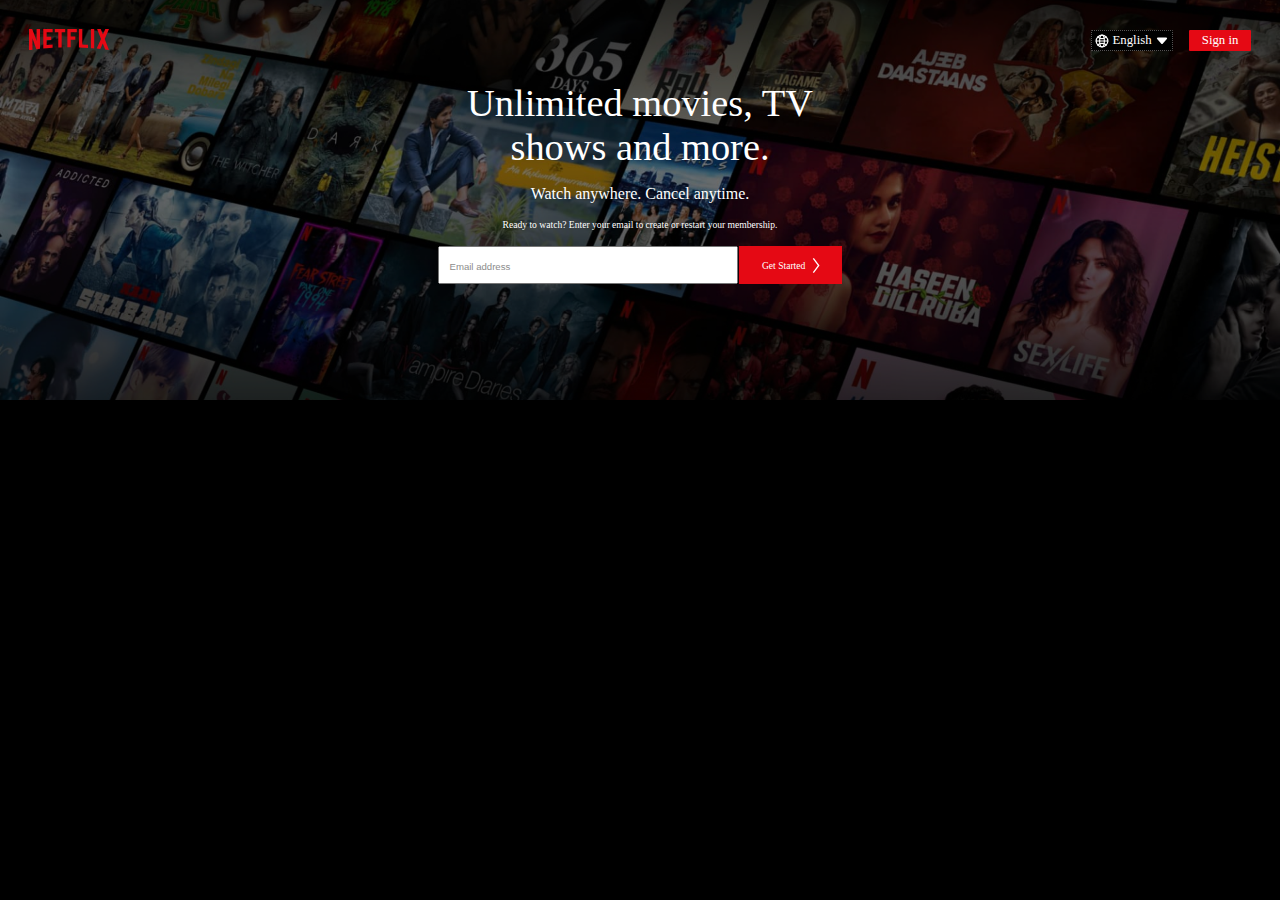
==== index.html @ 490611bd "first commit" ====
<!DOCTYPE html>
<html lang="en">
  <head>
    <meta charset="UTF-8" />
    <meta name="viewport" content="width=device-width, initial-scale=1.0" />
    <title>Netflix | Clone</title>
    <link rel="stylesheet" href="./style.css" />
  </head>
  <body>
    <header>
      <nav>
        <div class="container">
          <img class="logo" src="./asset/Logo.svg" alt="logo" width="80px" />
          <ul>
            <div class="language">
              <img src="./asset/icon-park-outline_earth.svg" alt="" />
              <p>English</p>
              <img src="./asset/bi_caret-down-fill.svg" alt="" />
            </div>
            <div class="sign-in">
              <p>Sign in</p>
            </div>
          </ul>
        </div>
        <div class="card">
          <p class="top-text">Unlimited movies, TV shows and more.</p>
          <p class="mid-text">Watch anywhere. Cancel anytime.</p>
          <div class="top-search">
            <p>
              Ready to watch? Enter your email to create or restart your
              membership.
            </p>
            <div class="boxes">
              <input
                type="text"
                name="text"
                id="text"
                placeholder="Email address"
              />

              <div class="get-started">
                <p>Get Started</p>
                <img
                  src="./asset/right arrow.svg"
                  alt="arrow image"
                  width="8px"
                />
              </div>
            </div>
          </div>
        </div>
      </nav>
    </header>

    <!-- main content starts here -->

    <main>
        
    </main>
  </body>
</html>
---- style.css ----
*{
    margin: 0;
    padding: 0;
    box-sizing: border-box;
}

body{
    background-color: #000000;
    color: #FFFFFF;
    display: flex;
    flex-direction: column;
    height: 100vh;
}

.logo{
    height: fit-content;
    margin: 1.8rem;
}

/* .icon{
    width: 15px;
} */
nav{
    background-image: url(./asset/Frame.png);
    background-position: center;
    background-repeat: no-repeat;
    background-size: cover;
    /* background-attachment: fixed; */
    height: 400px;
}

.container{
    display: flex;
    justify-content: space-between;
    align-items: center;
}

ul{
    margin: 1.8rem;
    display: flex;
    justify-content: center;
    align-items: center;
    gap: 1rem;
    width: fit-content;
    height: fit-content;
}

.language{
    display: flex;
    justify-content: center;
    align-items: center;
    gap: .2rem;
    background-color: #000000;
    border: 1px dotted rgb(85, 82, 82);
    font-size: .8rem;
    padding: .1rem .2rem;
    border-radius: 1px;
}

.sign-in{
    background-color: #E50914;
    padding: .2rem .8rem;
    font-size: .8rem;
    border-radius: 1px;
}

.card{
    display: flex;
    flex-direction: column;
    justify-content: center;
    align-items: center;
    gap: 1rem;
}

.top-text{
    text-align: center;
    font-size: 2.4rem;
    width: 350px;
}
.top-search{
    display: flex;
    flex-direction: column;
    justify-content: center;
    align-items: center;
    gap: .2rem;
}

.top-search p{
    font-size: .6rem;
    text-align: center;
}

input{
    width: 300px;
    padding: .6rem;
}

input::placeholder{
    font-size: .6rem;
    color: #8C8C8C;
}

.get-started{
    background-color: #E50914;
    padding: .65rem 1.4rem;
    display: flex;
    justify-content: center;
    align-items: center;
    gap: .4rem;
    width: fit-content;
}

.boxes{
    display: flex;
    justify-content: center;
    align-items: center;
   flex-wrap: wrap;
   gap: .1rem;
    margin-top: .8rem;  
}

p{
    width: auto;
}
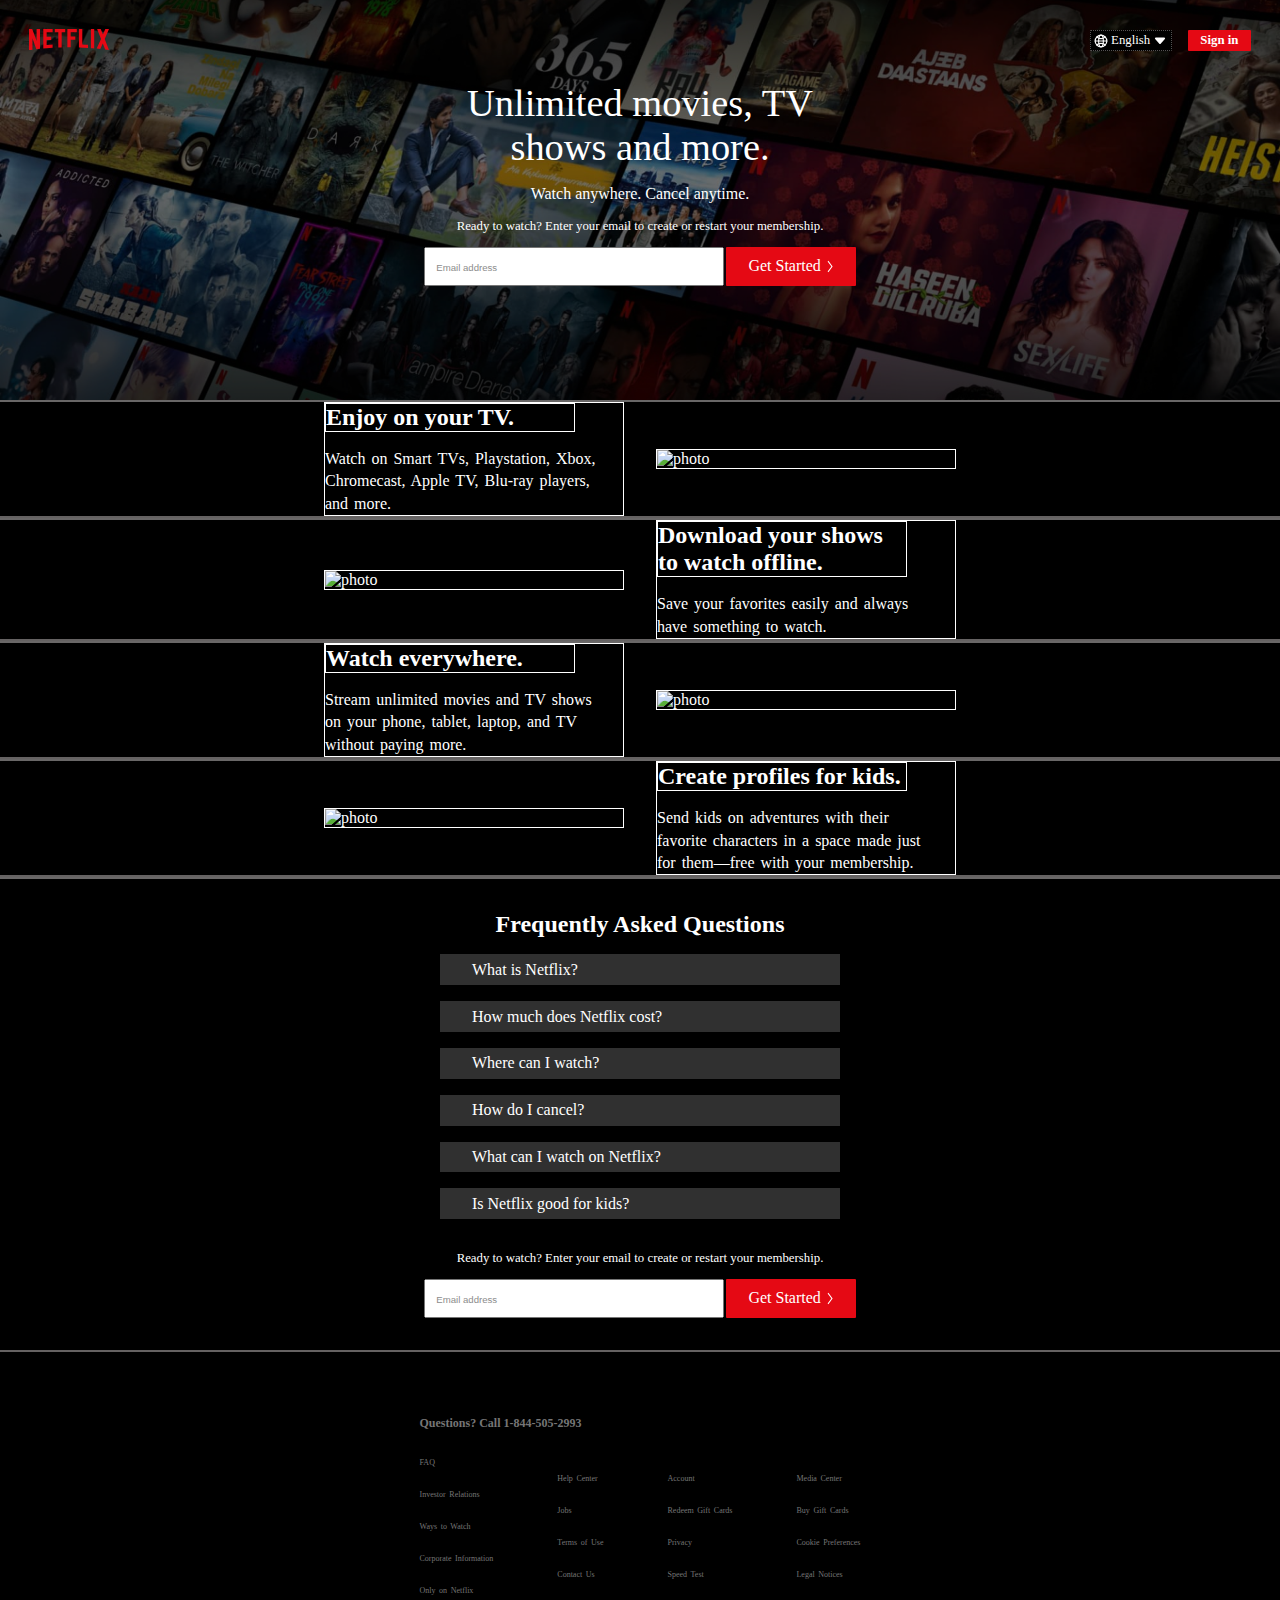
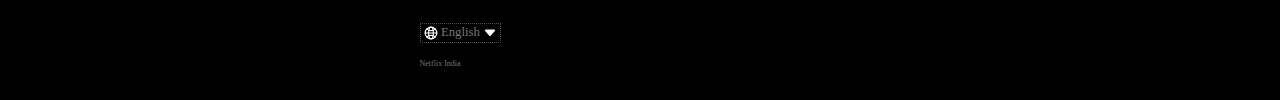
==== commit 8b830a6d: "sign in page completed" ====
--- a/index.html
+++ b/index.html
@@ -18,7 +18,7 @@
               <img src="./asset/bi_caret-down-fill.svg" alt="" />
             </div>
             <div class="sign-in">
-              <p>Sign in</p>
+              <a href="./signup.html">Sign in</a>
             </div>
           </ul>
         </div>
@@ -43,7 +43,7 @@
                 <img
                   src="./asset/right arrow.svg"
                   alt="arrow image"
-                  width="8px"
+                  width="6px"
                 />
               </div>
             </div>
@@ -54,8 +54,170 @@
 
     <!-- main content starts here -->
 
-    <main>
-        
-    </main>
+    <div class="main-container">
+      <section>
+        <div class="section-text">
+          <h2>Enjoy on your TV.</h2>
+          <p>
+            Watch on Smart TVs, Playstation, Xbox, Chromecast, Apple TV, Blu-ray
+            players, and more.
+          </p>
+        </div>
+        <img
+          class="photo"
+          src="./asset/sect pic1.png"
+          alt="photo"
+          width="300px"
+        />
+      </section>
+
+      <section>
+        <img
+          class="photo"
+          src="./asset/sect pic2.png"
+          alt="photo"
+          width="300px"
+        />
+        <div class="section-text">
+          <h2>Download your shows to watch offline.</h2>
+          <p>Save your favorites easily and always have something to watch.</p>
+        </div>
+      </section>
+
+      <section>
+        <div class="section-text">
+          <h2>Watch everywhere.</h2>
+          <p>
+            Stream unlimited movies and TV shows on your phone, tablet, laptop,
+            and TV without paying more.
+          </p>
+        </div>
+        <img
+          class="photo"
+          src="./asset/Rectangle.png"
+          alt="photo"
+          width="300px"
+        />
+      </section>
+
+      <section>
+        <img
+          class="photo"
+          src="./asset/Frame 7.png"
+          alt="photo"
+          width="300px"
+        />
+        <div class="section-text">
+          <h2>Create profiles for kids.</h2>
+          <p>
+            Send kids on adventures with their favorite characters in a space
+            made just for them—free with your membership.
+          </p>
+        </div>
+      </section>
+
+      <aside>
+        <div class="questions">
+          <h2>Frequently Asked Questions</h2>
+          <div class="ask">
+            <p>What is Netflix?</p>
+            <img class="icon" src="./asset/cross.svg" alt="" />
+          </div>
+
+          <div class="ask">
+            <p>How much does Netflix cost?</p>
+            <img class="icon" src="./asset/cross.svg" alt="" />
+          </div>
+
+          <div class="ask">
+            <p>Where can I watch?</p>
+            <img class="icon" src="./asset/cross.svg" alt="" />
+          </div>
+
+          <div class="ask">
+            <p>How do I cancel?</p>
+            <img class="icon" src="./asset/cross.svg" alt="" />
+          </div>
+
+          <div class="ask">
+            <p>What can I watch on Netflix?</p>
+            <img class="icon" src="./asset/cross.svg" alt="" />
+          </div>
+
+          <div class="ask">
+            <p>Is Netflix good for kids?</p>
+            <img class="icon" src="./asset/cross.svg" alt="" />
+          </div>
+        </div>
+
+        <div class="top-search">
+          <p>
+            Ready to watch? Enter your email to create or restart your
+            membership.
+          </p>
+          <div class="boxes">
+            <input
+              type="text"
+              name="text"
+              id="text"
+              placeholder="Email address"
+            />
+
+            <div class="get-started">
+              <p>Get Started</p>
+              <img
+                src="./asset/right arrow.svg"
+                alt="arrow image"
+                width="6px"
+              />
+            </div>
+          </div>
+        </div>
+      </aside>
+
+      <footer>
+        <div class="foot-container">
+          <h2>Questions? Call 1-844-505-2993</h2>
+          <div class="foot-text">
+            <div>
+              <p>FAQ</p>
+              <p>Investor Relations</p>
+              <p>Ways to Watch</p>
+              <p>Corporate Information</p>
+              <p>Only on Netflix</p>
+            </div>
+
+            <div>
+              <p>Help Center</p>
+              <p>Jobs</p>
+              <p>Terms of Use</p>
+              <p>Contact Us</p>
+            </div>
+
+            <div>
+              <p>Account</p>
+              <p>Redeem Gift Cards</p>
+              <p>Privacy</p>
+              <p>Speed Test</p>
+            </div>
+
+            <div>
+              <p>Media Center</p>
+              <p>Buy Gift Cards</p>
+              <p>Cookie Preferences</p>
+              <p>Legal Notices</p>
+            </div>
+          </div>
+            <div class="language">
+              <img src="./asset/icon-park-outline_earth.svg" alt="" />
+              <p>English</p>
+              <img src="./asset/bi_caret-down-fill.svg" alt="" />
+            </div>
+            <p class="india">Netflix India</p>
+        </div>
+
+        <!-- <p class="india">Netflix India</p> -->
+      </footer>
+    </div>
   </body>
 </html>
--- a/style.css
+++ b/style.css
@@ -17,9 +17,9 @@
     margin: 1.8rem;
 }
 
-/* .icon{
+.icon{
     width: 15px;
-} */
+}
 nav{
     background-image: url(./asset/Frame.png);
     background-position: center;
@@ -55,6 +55,7 @@
     font-size: .8rem;
     padding: .1rem .2rem;
     border-radius: 1px;
+    width: fit-content;
 }
 
 .sign-in{
@@ -62,6 +63,13 @@
     padding: .2rem .8rem;
     font-size: .8rem;
     border-radius: 1px;
+    cursor: pointer;
+}
+
+.sign-in a{
+    text-decoration: none;
+    color: #FFFFFF;
+    font-weight: bolder;
 }
 
 .card{
@@ -82,17 +90,17 @@
     flex-direction: column;
     justify-content: center;
     align-items: center;
-    gap: .2rem;
+    margin-bottom: 2rem;
 }
 
 .top-search p{
-    font-size: .6rem;
+    font-size: .8rem;
     text-align: center;
 }
 
 input{
-    width: 300px;
-    padding: .6rem;
+    width: 18.75rem;
+    padding: .62rem;
 }
 
 input::placeholder{
@@ -108,6 +116,12 @@
     align-items: center;
     gap: .4rem;
     width: fit-content;
+    border-radius: 1px;
+    cursor: pointer;
+}
+
+.get-started p{
+    font-size: 1rem;
 }
 
 .boxes{
@@ -119,9 +133,222 @@
     margin-top: .8rem;  
 }
 
-p{
+p h1 h2 h3 h4 h5 h6{
     width: auto;
 }
 
-
-
+/* main section starts here */
+section{
+    display: flex;
+    justify-content: center;
+    align-items: center;
+    flex-wrap: wrap;
+    gap: 2rem;
+    border: 2px solid;
+    border-top-color: #696767;
+    border-bottom-color: #656262;
+    border-left: none;
+    border-right: none;
+}
+
+.section-text{
+    width: 300px;
+    display: flex;
+    flex-direction: column;
+    gap: 1rem;
+    border: 1px solid;
+}
+
+.section-text p{
+    width: 280px;
+    font-size: 1rem;
+    word-spacing: 2px;
+    line-height: 1.4rem;
+}
+
+.section-text h2{
+    border: 1px solid;
+    width: 250px;
+}
+
+.photo{
+    border: 1px solid;
+}
+
+aside{
+    border: 2px solid;
+    border-top-color: #696767;
+    border-bottom-color: #656262;
+    border-left: none;
+    border-right: none;
+}
+
+.questions{
+    display: flex;
+    flex-direction: column;
+    justify-content: center;
+    align-items: center;
+    gap: 1rem;
+    margin: 2rem 0;
+} 
+
+.ask{
+    display: flex;
+    justify-content: space-between;
+    align-items: center;
+    gap: .4rem;
+    padding: .4rem 2rem;
+    width: 25rem;
+    background-color: #303030;
+}
+  /* footer starts here */
+  footer{
+    margin: 2rem 0;
+    display: flex;
+    flex-direction: column;
+    justify-content: center;
+    align-items: center;
+    color: #757575;
+    font-size: .5rem;
+  }
+
+  .foot-container{
+    margin-top: 2rem;
+    display: flex;
+    flex-direction: column;
+    justify-content: center;
+    align-items: start;
+    gap: 1rem;
+  }
+  .foot-text{
+    display: flex;
+    justify-content: center;
+    align-items: center;
+    gap: 4rem;
+    line-height: 2rem;
+   
+    word-spacing: .1rem;
+  }
+
+  /* sign up page starts here */
+
+  .signup-container{
+    background-image: url(./asset/footer\ signup\ bg.png);
+    background-position: center;
+    background-repeat: no-repeat;
+    background-size: cover;
+    /* background-attachment: fixed; */
+    height: 100vh;
+
+  }
+  .card-2{
+    display: flex;
+    flex-direction: column;
+    justify-content: center;
+    align-items: flex-start;
+    gap: 1rem;
+    margin: 1rem auto;
+    background-color: #000000BF;
+    opacity: 1;
+    width: 18.75rem;
+    border-radius: 3px;
+    padding: 0 2rem;
+    font-size: .7rem;
+    color: #8C8C8C;
+  }
+
+  .card-2 h2{
+    margin-top: 1rem;
+  }
+
+  .signup-link a{
+    color: #FFFFFF;
+    text-decoration: none;
+    font-weight: bolder;
+  }
+
+  #foot-text p{
+    margin-bottom: 5rem;
+    width: 250px;
+    line-height: 1.4;
+  }
+
+  #foot-text p a{
+    font-size: .8rem;
+    text-decoration: none;
+    font-weight: bolder;
+    color: #0071EB;
+  }
+
+  .top,
+  .bottom {
+
+      display: flex;
+      flex-direction: column;
+      justify-content: center;
+      align-items: center;
+      text-align: left;
+      gap: 1rem;
+  }
+
+  .input-boxes{
+    display: flex;
+    flex-direction: column;
+    gap: .4rem;
+  }
+
+  .input-boxes a{
+    font-size: 1rem;
+    text-decoration: none;
+    text-align: center;
+  }
+
+  .input-box {
+    width: 200px;
+    border-radius: 3px; 
+    border: none;
+    background-color: #333333; 
+}
+
+  .btn{
+    background-color: #E50914;
+    margin-top: 2rem;
+    padding: .62rem;
+    color: #FFFFFF;
+    font-weight: bolder;
+    cursor: pointer;
+  }
+
+  .extra-text{
+    display: flex;
+    justify-content: center;
+    align-items: center;
+    gap: 5rem;
+    color: #B3B3B3;
+  }
+
+  .bottom{
+    display: flex;
+    flex-direction: column;
+    justify-content: flex-start;
+    align-items: flex-start;
+  }
+
+  .facebook{
+    display: flex;
+    justify-content: flex-start;
+    align-items:left;
+    gap: .4rem;
+  }
+
+  .footer-1{
+   background-color: #000000;
+   height: 176px;
+   opacity: .8;
+   margin-top: 6rem;
+    
+  }
+
+
+
+
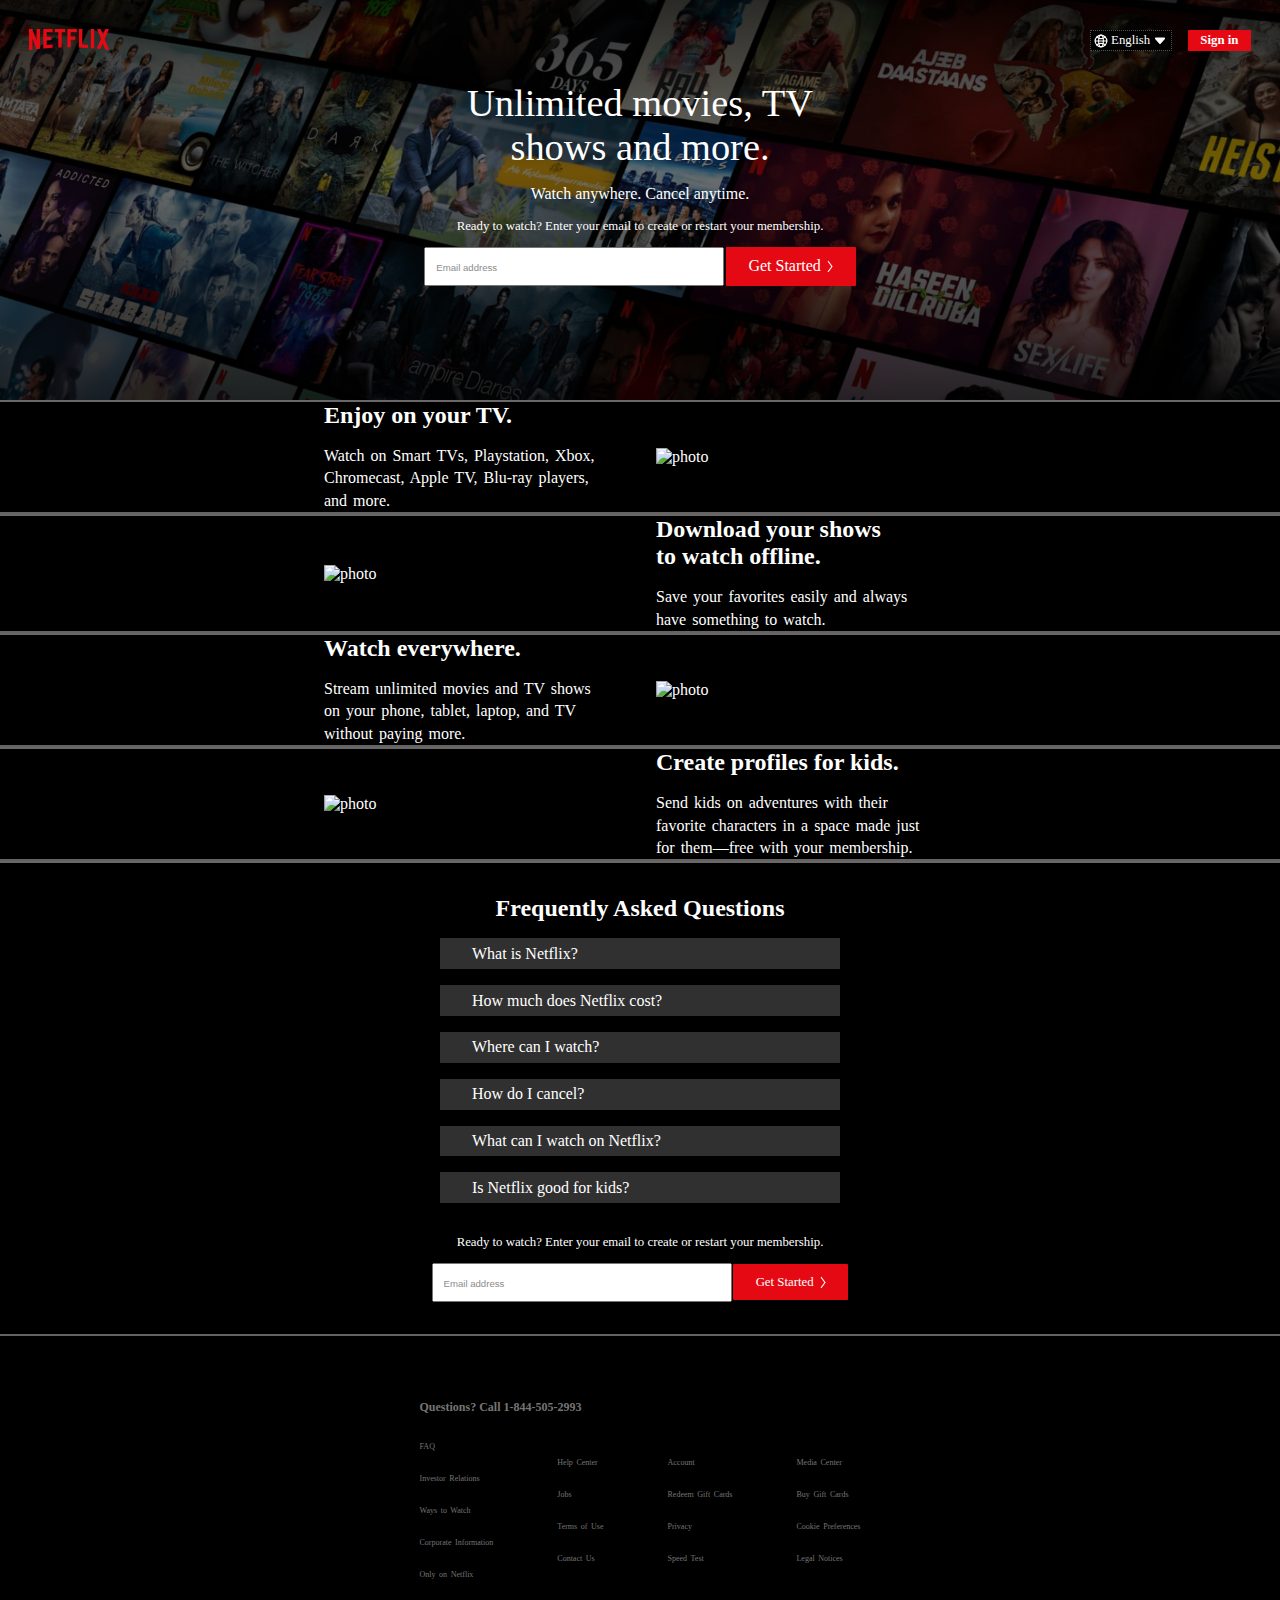
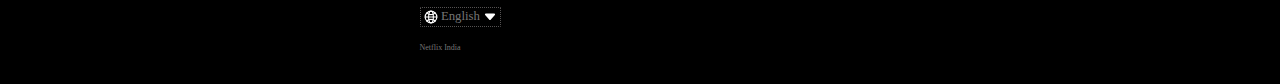
==== commit 65351004: "anchor tag added to the get started button on the landing page." ====
--- a/index.html
+++ b/index.html
@@ -39,7 +39,7 @@
               />
 
               <div class="get-started">
-                <p>Get Started</p>
+                <a href="./signup.html">Get Started</a>
                 <img
                   src="./asset/right arrow.svg"
                   alt="arrow image"
@@ -65,16 +65,16 @@
         </div>
         <img
           class="photo"
-          src="./asset/sect pic1.png"
-          alt="photo"
-          width="300px"
-        />
-      </section>
-
-      <section>
-        <img
-          class="photo"
-          src="./asset/sect pic2.png"
+          src="./asset/correct2.png"
+          alt="photo"
+          width="300px"
+        />
+      </section>
+
+      <section>
+        <img
+          class="photo"
+          src="./asset/correct11.png"
           alt="photo"
           width="300px"
         />
--- a/style.css
+++ b/style.css
@@ -120,8 +120,10 @@
     cursor: pointer;
 }
 
-.get-started p{
+.get-started a{
     font-size: 1rem;
+    color: #FFFFFF;
+    text-decoration: none;
 }
 
 .boxes{
@@ -156,7 +158,6 @@
     display: flex;
     flex-direction: column;
     gap: 1rem;
-    border: 1px solid;
 }
 
 .section-text p{
@@ -167,12 +168,7 @@
 }
 
 .section-text h2{
-    border: 1px solid;
     width: 250px;
-}
-
-.photo{
-    border: 1px solid;
 }
 
 aside{
@@ -349,6 +345,176 @@
     
   }
 
-
-
-
+  /* Profile page starts here */
+  .profile-container{
+    display: flex;
+    flex-direction: column;
+    justify-content: center;
+    align-items: center;
+    gap: 2rem;
+    margin-top: 4rem;
+
+  }
+
+  .photo-container{
+    display: flex;
+    justify-content: center;
+    align-items: center;
+    gap: .8rem;
+  }
+
+  .group{
+    display: flex;
+    flex-direction: column;
+    justify-content: center;
+    align-items: center;
+    gap: .8rem;
+    cursor: pointer;
+  }
+
+  .profile-container a{
+    border: .2px solid #808080;
+    padding: .6rem 1.6rem;
+    text-decoration: none;
+    color: #808080;
+  }
+
+  /* home page starts here */
+.home-container{
+    background-image: none;
+    background-color: #141414;
+    height: fit-content;
+  }
+  .left-navbar, .left-nav-items, .right-navbar{
+    display: flex;
+    justify-content: center;
+    align-items: center;
+    gap: .6rem;
+  }
+
+  .left-nav-items a, .right-navbar a{
+    font-size: .6rem;
+    text-decoration: none;
+    color: #FFFFFF;
+  }
+
+  .arrow-down{
+    display: flex;
+    justify-content: center;
+    align-items: center;
+    gap: .2rem;
+  }
+
+  /* hero section */
+.hero-image {
+    width: 100%;
+    height: 38rem;
+    position: relative;
+}
+
+.home-hero-section{
+    /* background-image: url(./asset/MoviePoster.png); */
+
+}
+
+.hero-text{
+    position: absolute;
+    top: 30%;
+    left: 2%;
+    display: flex;
+    flex-direction: column;
+    gap: 1rem;
+}
+
+.rating{
+    display: flex;
+    justify-self: center;
+    align-items: center;
+    gap: .4rem;
+}
+
+.main-hero-text{
+    width: 290px;
+    font-size: .8rem;
+}
+
+.component{
+    display: flex;
+    justify-self: center;
+    align-items: center;
+    gap: 1rem;
+    font-size: .8rem;
+}
+
+.play{
+    display: flex;
+    justify-self: center;
+    align-items: center;
+    gap: .4rem;
+    background-color: #FFFFFF;
+    color: #141414;
+    width: fit-content;
+    padding: .8rem 1rem;
+    border-radius: 2px;
+    cursor: pointer;
+}
+
+.detail{
+    display: flex;
+    justify-self: center;
+    align-items: center;
+    gap: .4rem;
+    background-color:  rgba(128, 128, 128, 0.181);
+    backdrop-filter: blur(.1px);
+    width: fit-content;
+    padding: .8rem 1rem;
+    border-radius: 2px;
+    cursor: pointer;
+}
+
+.movie-section1{
+    display: flex;
+    flex-direction: column;
+    position: absolute;
+    gap: .4rem;
+    top: 67.2%;
+    left: 2%;
+
+}
+
+.list1{
+    display: flex;
+    justify-content: center;
+    align-items: center;
+}
+
+.trailer{
+    width: 18.22rem;
+    height: 9.34rem;
+}
+
+.arrow-right{
+    position: absolute;
+    left: 96%;
+}
+
+.movie-trailer{
+    display: flex;
+    flex-direction: column;
+    gap: 2rem;
+}
+
+.movie-section2{
+    display: flex;
+    flex-direction: column;
+    position: absolute;
+    gap: .4rem;
+    margin-left: 1.8rem;
+}
+
+.movie-section2{
+margin-top: 1rem;
+}
+
+
+
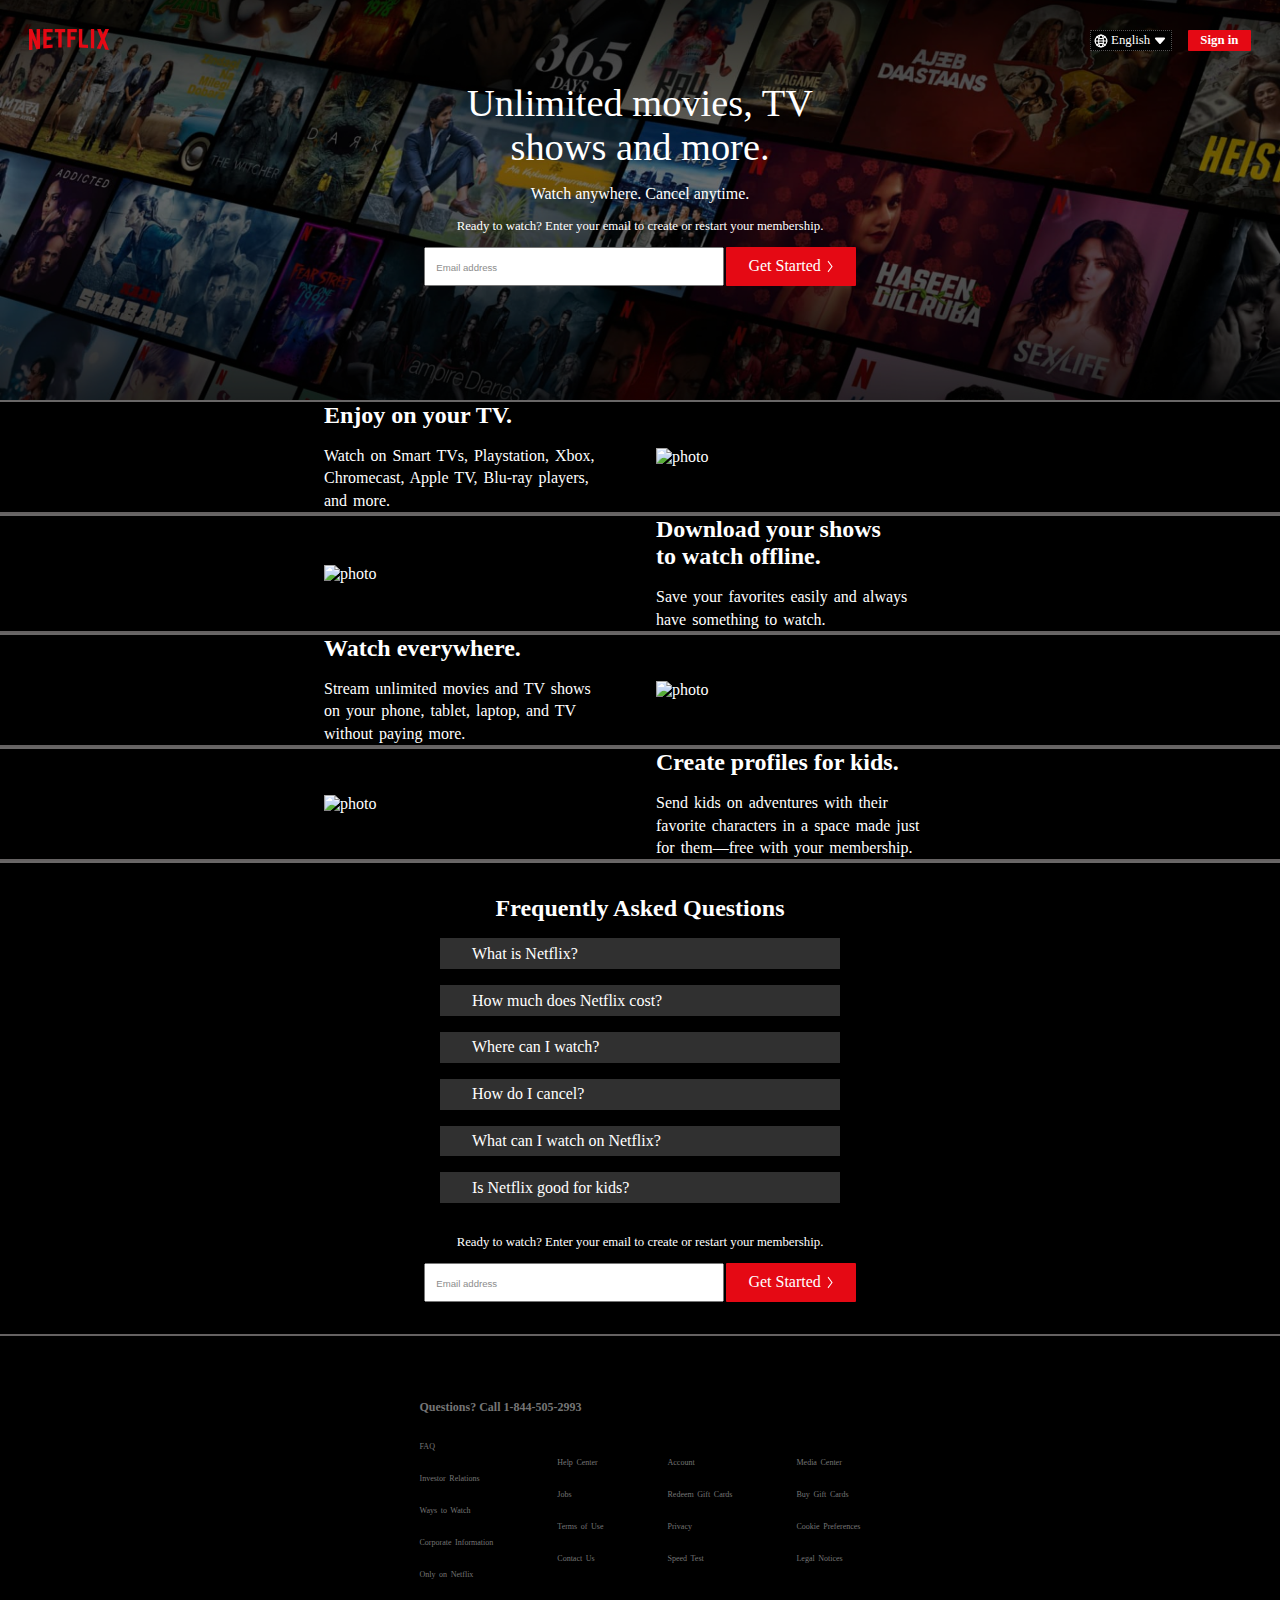
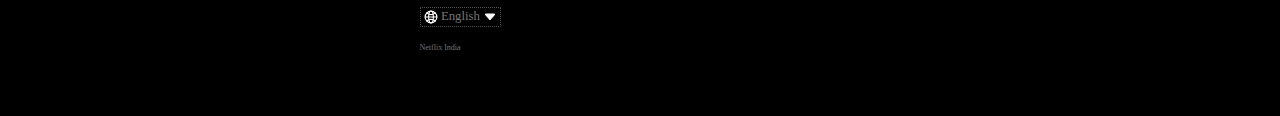
==== commit cb8fef68: "javascript file added and function created. media query added and styled" ====
--- a/index.html
+++ b/index.html
@@ -164,7 +164,7 @@
             />
 
             <div class="get-started">
-              <p>Get Started</p>
+              <a href="#">Get Started</a>
               <img
                 src="./asset/right arrow.svg"
                 alt="arrow image"
@@ -219,5 +219,7 @@
         <!-- <p class="india">Netflix India</p> -->
       </footer>
     </div>
+
+    <script src="./script.js"></script>
   </body>
 </html>
--- a/style.css
+++ b/style.css
@@ -1,10 +1,10 @@
-*{
+* {
     margin: 0;
     padding: 0;
     box-sizing: border-box;
 }
 
-body{
+body {
     background-color: #000000;
     color: #FFFFFF;
     display: flex;
@@ -12,15 +12,16 @@
     height: 100vh;
 }
 
-.logo{
+.logo {
     height: fit-content;
     margin: 1.8rem;
 }
 
-.icon{
+.icon {
     width: 15px;
 }
-nav{
+
+nav {
     background-image: url(./asset/Frame.png);
     background-position: center;
     background-repeat: no-repeat;
@@ -29,13 +30,19 @@
     height: 400px;
 }
 
-.container{
+.main-container {
+    width: 100%;
+    margin: 0 auto;
+}
+
+.container {
     display: flex;
     justify-content: space-between;
     align-items: center;
-}
-
-ul{
+
+}
+
+ul {
     margin: 1.8rem;
     display: flex;
     justify-content: center;
@@ -45,7 +52,7 @@
     height: fit-content;
 }
 
-.language{
+.language {
     display: flex;
     justify-content: center;
     align-items: center;
@@ -58,7 +65,7 @@
     width: fit-content;
 }
 
-.sign-in{
+.sign-in {
     background-color: #E50914;
     padding: .2rem .8rem;
     font-size: .8rem;
@@ -66,26 +73,27 @@
     cursor: pointer;
 }
 
-.sign-in a{
+.sign-in a {
     text-decoration: none;
     color: #FFFFFF;
     font-weight: bolder;
 }
 
-.card{
-    display: flex;
-    flex-direction: column;
-    justify-content: center;
-    align-items: center;
-    gap: 1rem;
-}
-
-.top-text{
+.card {
+    display: flex;
+    flex-direction: column;
+    justify-content: center;
+    align-items: center;
+    gap: 1rem;
+}
+
+.top-text {
     text-align: center;
     font-size: 2.4rem;
     width: 350px;
 }
-.top-search{
+
+.top-search {
     display: flex;
     flex-direction: column;
     justify-content: center;
@@ -93,22 +101,22 @@
     margin-bottom: 2rem;
 }
 
-.top-search p{
+.top-search p {
     font-size: .8rem;
     text-align: center;
 }
 
-input{
+input {
     width: 18.75rem;
     padding: .62rem;
 }
 
-input::placeholder{
+input::placeholder {
     font-size: .6rem;
     color: #8C8C8C;
 }
 
-.get-started{
+.get-started {
     background-color: #E50914;
     padding: .65rem 1.4rem;
     display: flex;
@@ -120,27 +128,27 @@
     cursor: pointer;
 }
 
-.get-started a{
+.get-started a {
     font-size: 1rem;
     color: #FFFFFF;
     text-decoration: none;
 }
 
-.boxes{
-    display: flex;
-    justify-content: center;
-    align-items: center;
-   flex-wrap: wrap;
-   gap: .1rem;
-    margin-top: .8rem;  
-}
-
-p h1 h2 h3 h4 h5 h6{
+.boxes {
+    display: flex;
+    justify-content: center;
+    align-items: center;
+    flex-wrap: wrap;
+    gap: .1rem;
+    margin-top: .8rem;
+}
+
+p h1 h2 h3 h4 h5 h6 {
     width: auto;
 }
 
 /* main section starts here */
-section{
+section {
     display: flex;
     justify-content: center;
     align-items: center;
@@ -153,25 +161,25 @@
     border-right: none;
 }
 
-.section-text{
+.section-text {
     width: 300px;
     display: flex;
     flex-direction: column;
     gap: 1rem;
 }
 
-.section-text p{
+.section-text p {
     width: 280px;
     font-size: 1rem;
     word-spacing: 2px;
     line-height: 1.4rem;
 }
 
-.section-text h2{
+.section-text h2 {
     width: 250px;
 }
 
-aside{
+aside {
     border: 2px solid;
     border-top-color: #696767;
     border-bottom-color: #656262;
@@ -179,16 +187,16 @@
     border-right: none;
 }
 
-.questions{
+.questions {
     display: flex;
     flex-direction: column;
     justify-content: center;
     align-items: center;
     gap: 1rem;
     margin: 2rem 0;
-} 
-
-.ask{
+}
+
+.ask {
     display: flex;
     justify-content: space-between;
     align-items: center;
@@ -197,8 +205,9 @@
     width: 25rem;
     background-color: #303030;
 }
-  /* footer starts here */
-  footer{
+
+/* footer starts here */
+footer {
     margin: 2rem 0;
     display: flex;
     flex-direction: column;
@@ -206,29 +215,30 @@
     align-items: center;
     color: #757575;
     font-size: .5rem;
-  }
-
-  .foot-container{
+}
+
+.foot-container {
     margin-top: 2rem;
     display: flex;
     flex-direction: column;
     justify-content: center;
     align-items: start;
     gap: 1rem;
-  }
-  .foot-text{
+}
+
+.foot-text {
     display: flex;
     justify-content: center;
     align-items: center;
     gap: 4rem;
     line-height: 2rem;
-   
+
     word-spacing: .1rem;
-  }
-
-  /* sign up page starts here */
-
-  .signup-container{
+}
+
+/* sign up page starts here */
+
+.signup-container {
     background-image: url(./asset/footer\ signup\ bg.png);
     background-position: center;
     background-repeat: no-repeat;
@@ -236,8 +246,9 @@
     /* background-attachment: fixed; */
     height: 100vh;
 
-  }
-  .card-2{
+}
+
+.card-2 {
     display: flex;
     flex-direction: column;
     justify-content: center;
@@ -251,102 +262,102 @@
     padding: 0 2rem;
     font-size: .7rem;
     color: #8C8C8C;
-  }
-
-  .card-2 h2{
+}
+
+.card-2 h2 {
     margin-top: 1rem;
-  }
-
-  .signup-link a{
+}
+
+.signup-link a {
     color: #FFFFFF;
     text-decoration: none;
     font-weight: bolder;
-  }
-
-  #foot-text p{
+}
+
+#foot-text p {
     margin-bottom: 5rem;
     width: 250px;
     line-height: 1.4;
-  }
-
-  #foot-text p a{
+}
+
+#foot-text p a {
     font-size: .8rem;
     text-decoration: none;
     font-weight: bolder;
     color: #0071EB;
-  }
-
-  .top,
-  .bottom {
-
-      display: flex;
-      flex-direction: column;
-      justify-content: center;
-      align-items: center;
-      text-align: left;
-      gap: 1rem;
-  }
-
-  .input-boxes{
-    display: flex;
-    flex-direction: column;
-    gap: .4rem;
-  }
-
-  .input-boxes a{
+}
+
+.top,
+.bottom {
+
+    display: flex;
+    flex-direction: column;
+    justify-content: center;
+    align-items: center;
+    text-align: left;
+    gap: 1rem;
+}
+
+.input-boxes {
+    display: flex;
+    flex-direction: column;
+    gap: .4rem;
+}
+
+.input-boxes a {
     font-size: 1rem;
     text-decoration: none;
     text-align: center;
-  }
-
-  .input-box {
+}
+
+.input-box {
     width: 200px;
-    border-radius: 3px; 
+    border-radius: 3px;
     border: none;
-    background-color: #333333; 
-}
-
-  .btn{
+    background-color: #333333;
+}
+
+.btn {
     background-color: #E50914;
     margin-top: 2rem;
     padding: .62rem;
     color: #FFFFFF;
     font-weight: bolder;
     cursor: pointer;
-  }
-
-  .extra-text{
+}
+
+.extra-text {
     display: flex;
     justify-content: center;
     align-items: center;
     gap: 5rem;
     color: #B3B3B3;
-  }
-
-  .bottom{
+}
+
+.bottom {
     display: flex;
     flex-direction: column;
     justify-content: flex-start;
     align-items: flex-start;
-  }
-
-  .facebook{
+}
+
+.facebook {
     display: flex;
     justify-content: flex-start;
-    align-items:left;
-    gap: .4rem;
-  }
-
-  .footer-1{
-   background-color: #000000;
-   height: 176px;
-   opacity: .8;
-   margin-top: 6rem;
-    
-  }
-
-  /* Profile page starts here */
-  .profile-container{
+    align-items: left;
+    gap: .4rem;
+}
+
+.footer-1 {
+    background-color: #000000;
+    height: 176px;
+    opacity: .8;
+    margin-top: 6rem;
+
+}
+
+/* Profile page starts here */
+.profile-container {
     display: flex;
     flex-direction: column;
     justify-content: center;
@@ -354,70 +365,97 @@
     gap: 2rem;
     margin-top: 4rem;
 
-  }
-
-  .photo-container{
+}
+
+.photo-container {
     display: flex;
     justify-content: center;
     align-items: center;
     gap: .8rem;
-  }
-
-  .group{
+}
+
+.group {
     display: flex;
     flex-direction: column;
     justify-content: center;
     align-items: center;
     gap: .8rem;
     cursor: pointer;
-  }
-
-  .profile-container a{
+}
+
+.profile-container a {
     border: .2px solid #808080;
     padding: .6rem 1.6rem;
     text-decoration: none;
     color: #808080;
-  }
-
-  /* home page starts here */
-.home-container{
+}
+
+
+
+
+/* home page starts here */
+.home-container {
     background-image: none;
     background-color: #141414;
     height: fit-content;
-  }
-  .left-navbar, .left-nav-items, .right-navbar{
+    width: 100%;
+}
+
+.left-navbar,
+.left-nav-items,
+.right-navbar {
     display: flex;
     justify-content: center;
     align-items: center;
     gap: .6rem;
-  }
-
-  .left-nav-items a, .right-navbar a{
+}
+
+li {
+    list-style: none;
+    display: flex;
+    justify-content: center;
+    align-items: center;
+    cursor: pointer;
+}
+
+li a {
     font-size: .6rem;
     text-decoration: none;
     color: #FFFFFF;
-  }
-
-  .arrow-down{
+}
+
+.arrow-down {
     display: flex;
     justify-content: center;
     align-items: center;
     gap: .2rem;
-  }
-
-  /* hero section */
+}
+
+.hamburger {
+    display:none;
+    flex-direction: column;
+    gap: .4rem;
+    color: white;
+    width: 25px;
+    height: 20px;
+    margin-right: 1rem;
+}
+
+ span {
+    width: 100%;
+    height: 3px;
+    background-color: white;
+    transition: all .3s;
+}
+
+/* hero section */
 .hero-image {
     width: 100%;
     height: 38rem;
     position: relative;
 }
 
-.home-hero-section{
-    /* background-image: url(./asset/MoviePoster.png); */
-
-}
-
-.hero-text{
+.hero-text {
     position: absolute;
     top: 30%;
     left: 2%;
@@ -426,19 +464,19 @@
     gap: 1rem;
 }
 
-.rating{
+.rating {
     display: flex;
     justify-self: center;
     align-items: center;
     gap: .4rem;
 }
 
-.main-hero-text{
+.main-hero-text {
     width: 290px;
     font-size: .8rem;
 }
 
-.component{
+.component {
     display: flex;
     justify-self: center;
     align-items: center;
@@ -446,7 +484,7 @@
     font-size: .8rem;
 }
 
-.play{
+.play {
     display: flex;
     justify-self: center;
     align-items: center;
@@ -459,12 +497,12 @@
     cursor: pointer;
 }
 
-.detail{
+.detail {
     display: flex;
     justify-self: center;
     align-items: center;
     gap: .4rem;
-    background-color:  rgba(128, 128, 128, 0.181);
+    background-color: rgba(128, 128, 128, 0.181);
     backdrop-filter: blur(.1px);
     width: fit-content;
     padding: .8rem 1rem;
@@ -472,7 +510,7 @@
     cursor: pointer;
 }
 
-.movie-section1{
+.movie-section1 {
     display: flex;
     flex-direction: column;
     position: absolute;
@@ -482,39 +520,202 @@
 
 }
 
-.list1{
-    display: flex;
-    justify-content: center;
-    align-items: center;
-}
-
-.trailer{
-    width: 18.22rem;
+.list1 {
+    display: flex;
+    justify-content: center;
+    align-items: center;
+    width: 100%;
+}
+
+.trailer {
+    width: 18.2rem;
     height: 9.34rem;
 }
 
-.arrow-right{
+.arrow-right {
     position: absolute;
     left: 96%;
 }
 
-.movie-trailer{
+.movie-trailer {
     display: flex;
     flex-direction: column;
     gap: 2rem;
 }
 
-.movie-section2{
-    display: flex;
-    flex-direction: column;
+.movie-section2 {
+    display: flex;
+    flex-direction: column;
+    gap: .4rem;
+    margin-left: 1.8rem;
+    margin-top: 1.8rem;
+}
+
+.progress-bar {
+    display: flex;
+    flex-direction: column;
+    justify-content: center;
+    align-items: center;
+    gap: 1rem;
+}
+
+.trailer1 {
+    width: 18.22rem;
+    height: 25rem;
+}
+
+.movie-section3 {
+    display: flex;
+    flex-direction: column;
+    gap: .4rem;
+    margin-left: 1.8rem;
+    margin-top: 1.8rem;
+}
+
+.rating-photo {
+    display: flex;
+    justify-content: center;
+    align-items: center;
+    margin-left: 1rem;
+    width: 100%;
+}
+
+.movie-section4 {
+    display: flex;
+    flex-direction: column;
+    gap: .4rem;
+    margin-left: 1.8rem;
+    margin-top: 1.8rem;
+}
+
+.trailer3 {
+    width: 8rem;
+    height: 8rem;
+}
+
+.arrow-left {
     position: absolute;
-    gap: .4rem;
+    left: 5%;
+}
+
+.movie-section5 {
+    display: flex;
+    flex-direction: column;
+    gap: 1rem;
+    margin-top: 1.8rem;
+}
+
+.movie-section5 p {
     margin-left: 1.8rem;
 }
 
-.movie-section2{
-margin-top: 1rem;
-}
-
-
-
+footer .india {
+    margin-bottom: 2rem;
+}
+
+.socials {
+    display: flex;
+    justify-content: center;
+    align-items: center;
+    gap: .6rem;
+    cursor: pointer;
+}
+
+@media screen and (max-width: 768px) {
+    .main-container {
+        display: flex;
+        flex-direction: column;
+    }
+
+    .home-container {
+        width: 100%;
+        margin: 0 auto;
+    }
+
+    .list1 {
+        display: flex;
+        flex-direction: column;
+    }
+
+    .movie-section1,
+    .movie-section2,
+    .movie-section3,
+    .movie-section4,
+    .movie-section5 {
+        position: static;
+        display: flex;
+        flex-direction: column;
+        justify-content: center;
+        align-items: center;
+        gap: 1rem;
+        margin-top: 2rem;
+    }
+
+    .rating-photo{
+        display: flex;
+        flex-direction: column;
+        justify-content: center;
+        align-items: center;
+        gap: 2rem;
+    }
+    
+
+    .arrow-left, .arrow-right{
+        display: none;
+    }
+
+    .progress-bar{
+        margin-bottom: 2rem;
+    }
+
+    .hero-text{
+        left: 30%;
+        font-size: 1rem;
+        display: flex;
+        flex-direction: column;
+        justify-content: center;
+        align-items: center;
+    }
+
+    .main-hero-text{
+        font-size: 1rem;
+        width: 350px;
+    }
+
+    .container{
+        width: 100%;
+        margin: 0 auto;
+        padding: 0 10rem;
+        margin-bottom: 1rem;
+    }
+
+    .hamburger {
+        display: flex;
+    }
+        
+    .right-navbar {
+        display: none;
+        flex-direction: column;
+        width: 120px;
+        background: rgb(191, 172, 172);
+        position: absolute;
+        top: 60px;
+        left: 0;
+    }
+        
+    .menu.active {
+        display: flex;
+    }
+        
+    .hamburger.active .line:nth-child(1) {
+        transform: translateY(8px) rotate(45deg);
+    }
+        
+    .hamburger.active .line:nth-child(2) {
+        opacity: 0;
+    }
+        
+    .hamburger.active .line:nth-child(3) {
+        transform: translateY(-8px) rotate(-45deg);
+    }
+}